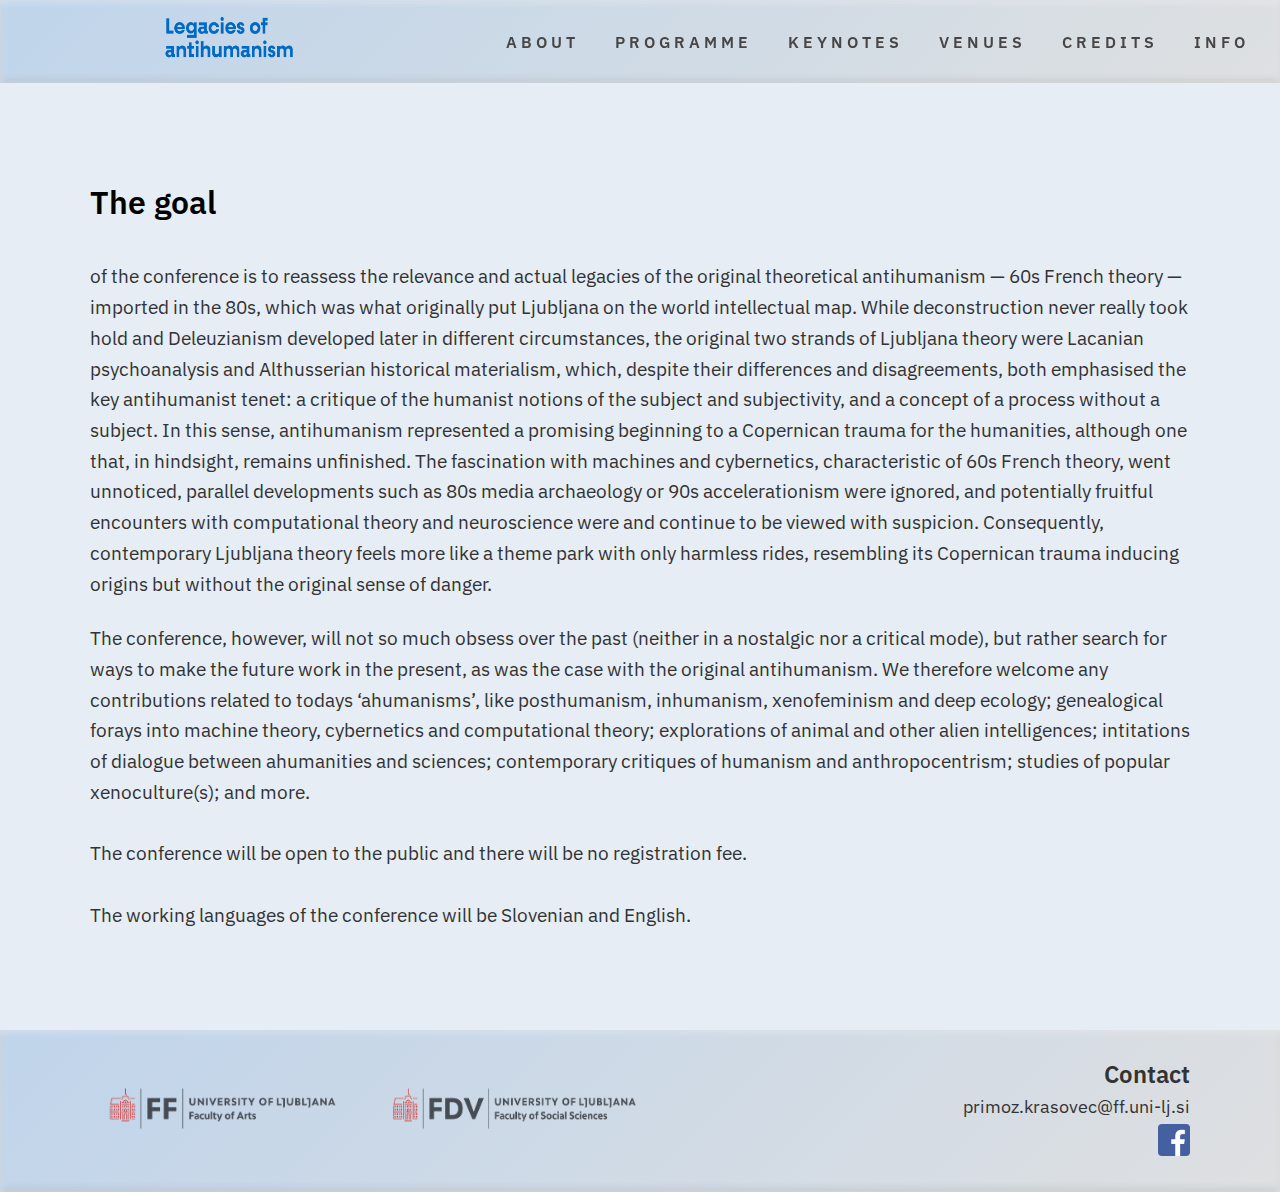
==== about.html @ 0354b55b "Update about.html" ====
<!DOCTYPE html>
<html lang="en">

<head>
    <meta charset="UTF-8">
    <meta name="viewport" content="width=device-width, initial-scale=1.0">
    <title>Legacies of Antihumanism</title>
    <link rel="preconnect" href="https://fonts.googleapis.com">
    <link rel="preconnect" href="https://fonts.gstatic.com" crossorigin />
    <link href="https://fonts.googleapis.com/css2?family=IBM+Plex+Sans:ital,wght@0,100;0,200;0,300;0,400;0,500;0,600;0,700;1,100;1,200;1,300;1,400;1,500;1,600;1,700&display=swap" rel="stylesheet">
    <link rel="stylesheet" href="css/style.css"/>
</head>

<body>
    
    <nav class="navbar">
        <div class="container-navbar">
            <div class="logo">
                <a href="en.html"><img src="images/Naslov ENG.webp" alt="land-home" width="140" height="47"></a></a>
            </div>
            <div class="main-menu">
                <ul>
                    <li>
                        <a href="about.html">A B O U T</a>
                    </li>
                    <li>
                        <div class="dropdown">
                           <a href="programme.html">P R O G R A M M E</a>
                    </li>
                    <li>
                        <a href="keynotes-en.html">K E Y  N O T E S</a>
                    </li>
                    <li>
                        <a href="venues.html">V E N U E S</a>
                    </li>
                    <li>
                        <a href="credits.html">C R E D I T S</a>
                    </li>
                    <li>
                        <a href="info.html">I N F O</a>
                    </li>
                </ul>    
            </div>
        </div>
    </nav>

    <section class="about-section">
        <div class="container-about">
            <div class="goal">
                <h1 class="text-xl" style="text-align: left; padding-bottom: 20px;">The goal</h1>
            </div>
            <p class="text-normal" style="text-align: left;">
                of the conference is to reassess the relevance and actual legacies of the original theoretical antihumanism — 60s French theory — imported in the 80s, which was what originally put Ljubljana on the world intellectual map. 
                While deconstruction never really took hold and Deleuzianism developed later in different circumstances, the original two strands of Ljubljana theory were Lacanian psychoanalysis and Althusserian historical materialism, which, despite their differences and disagreements, both emphasised the key antihumanist tenet: 
                a critique of the humanist notions of the subject and subjectivity, and a concept of a process without a subject. 
                In this sense, antihumanism represented a promising beginning to a Copernican trauma for the humanities, although one that, in hindsight, remains unfinished. 
                The fascination with machines and cybernetics, characteristic of 60s French theory, went unnoticed, parallel developments such as 80s media archaeology or 90s accelerationism were ignored, and potentially fruitful encounters with computational theory and neuroscience were and continue to be viewed with suspicion. 
                Consequently, contemporary Ljubljana theory feels more like a theme park with only harmless rides, resembling its Copernican trauma inducing origins but without the original sense of danger.
            </p>
            <br><p class="text-normal" style="text-align: left;">
                The conference, however, will not so much obsess over the past (neither in a nostalgic nor a critical mode), but rather search for ways to make the future work in the present, as was the case with the original antihumanism. 
                We therefore welcome any contributions related to todays ‘ahumanisms’, like posthumanism, inhumanism, xenofeminism and deep ecology; genealogical forays into machine theory, cybernetics and computational theory; explorations of animal and other alien intelligences; 
                intitations of dialogue between ahumanities and sciences; contemporary critiques of humanism and anthropocentrism; studies of popular xenoculture(s); and more.
            </p>
            <p class="text-normal" style="text-align: left;"><br>The conference will be open to the public and there will be no registration fee.</p>
            <p class="text-normal" style="text-align: left;"><br>The working languages of the conference will be Slovenian and English.</p>
        </div>
    </section>

    <footer class="footer">
        <div class="container-footer">
            <div>
                <a href="https://www.ff.uni-lj.si/"><img src="images/ul_ff-logoeng-hor-cmyk_color.png" alt="logo-ff" width="280" height="63" style="padding-right: 15px"></a>
                <a href="https://www.fdv.uni-lj.si/"><img src="images/UL_FDV-ENG-logo-HOR-CMYK_barvni.png" alt="logo-fdv" width="280" height="63"></a>
            </div>
            <div class="contacts">
                <h2 class="text-l" style="margin: 0px; text-align: right; color: #333;">Contact</h2>
                <a class="text-mail" href="mailto: primoz.krasovec@ff.uni-lj.si">primoz.krasovec@ff.uni-lj.si</a>
                <br><a href="#"><img src="images/4745722_media_social_facebook_network_icon.png" alt="logo" width="32" height="32"></a>
            </div>
        </div>
    </footer>
    
</body>
</html>
---- css/style.css ----
* {
    box-sizing: border-box;
    margin: 0;
    padding: 0;
}

/*general*/
:root {
    --primary-color: #4891ff;
    --light-color: #f4f4f6;
    --dark-color: #111:
}

html, body {
    font-family: 'IBM Plex Sans', sans-serif;
    font-size: 16px;
    line-height: 1.5;
    background: #E6EDf5; 
    margin: 0;
    padding: 0;
    box-sizing: border-box;
}


a {
    text-decoration: none;
    color: #0f0e0e;
}

ul {
    list-style: none;
}


img {
    max-width: 100%;
}

/*navbar*/
.navbar {
    /*background: rgba(182,206,232, 0.8);*/
    padding: 15px;
    position: sticky;
    top: 0;
    left: 0;
    width: 100%;
    margin: 0;
    box-sizing: border-box;
    z-index: 1000;
    background: linear-gradient(135deg, rgba(182, 206, 232, 0.8), rgba(220, 220, 220, 0.8));
    box-shadow: inset 0 0 8px rgba(255, 255, 255, 0.6), inset 0 -3px 6px rgba(50, 50, 50, 0.2);
}

.container-navbar {
    max-width: 1500px;
    display: flex;
    margin: 0 auto 0px;
    align-items: center;
    justify-content: space-between;
}

.logo {
    padding-left: 150px;
}

.navbar .main-menu ul {
    display: flex;
    padding: 0;
    margin: 0;
    list-style: none;
    }

.navbar ul li a {
    position: relative;
    padding: 10px 20px;
    display: block;
    font-weight: 600;
    color: rgb(71, 69, 69);
    font-size: 16px;
}

.navbar .main-menu li a:after {
    content: '';
    position: absolute;
    height: 5px;
    left: 0;
    bottom: 0;
    width: 100%;
    transform:scaleX(0);
    transform-origin: right;
    background: grey;
    transition: transform .2s ease-out;
}

.navigation {
    content: '';
    position: absolute;
    height: 5px;
    left: 0;
    bottom: 0;
    width: 100%;
    transform:scaleX(0.95);
    background: grey;
    transition: transform .2s ease-out;
}

.navbar ul li a:hover::after {
    transform: scaleX(0.95);
}

/*slo*/
.container-slo {
    padding: 10px 20px;
    font-weight: 600;
    color: black;
    font-size: 15px;
    align-items: center;
    border: none;
    text-decoration: underline;
}

/*cover*/
.cover-section {
    margin-top: 0px;
    padding-top: 0px;
    display: flex;
    justify-content: center;
    align-items: center;
    background-color: #323436;
    min-height: 100vh;
    box-sizing: border-box;
}

.container-cover {
    display: flex;
    align-items: flex-start;
    margin: 0 auto;
    background-color: #323436;
    padding-top: 0px;
}

.left, .right {
    margin: 10px;
}

.left img, .right img {
    max-width: 100%;
    height: auto;
}

/*index-speakers*/
.index-speakers-section {
    background-image: #E6EDf5;
    position: relative;
}

.index-container-speakers {
    max-width: 1100px;
    margin: 50px auto 0;
    padding-top: 50px;
    padding-bottom: 30px;
    position: relative;
}

.index-container-keynotes {
    max-width: 1100px;
    margin: 0 auto 0px;
    position: relative;
}

.keynotes-title {
    position: absolute;
    top: 50%;
    left: 50%;
    transform: translate(-50%, -50%);
    font-size: 30px;
}

/*index-keynotes-grid*/
.grid-keynotes {
    max-width: 1300px;
    display: grid;
    grid-template-columns: repeat(auto-fit, minmax(10px, 1fr)); /*responsive grid*/
    gap: 20px;
    padding: 30px 20px 30px;
    margin: 30px auto 150px;
    background: linear-gradient(145deg, rgba(255, 255, 255, 0.3), rgba(27, 173, 194, 0.2), rgba(0, 0, 0, 0.1)),
                linear-gradient(45deg, rgba(27, 173, 194, 0.2), rgba(255, 255, 255, 0.3));
    background-blend-mode: overlay;
    padding: 10px;
    color: #333;
}

.grid-speaker {
    text-align: center;
    padding-bottom: 20px;
}

.speaker-image-wrapper {
    position: relative;
    width: 100%;
    height: 276px;
    overflow: hidden;
    margin-top: 25px;
    margin-bottom: 50px;
    aspect-ratio: 1,084 / 1;
}

.speaker-image-wrapper img {
    width: 100%;
    height: 100%;
    object-fit: cover;
}

.overlay-text {
    position: absolute;
    top: 0;
    left: 0;
    width: 100%;
    height: 100%;
    display: flex;
    align-items: center;
    justify-content: center;
    opacity: 0;
    transition: opacity 0.5s ease;
    background-color: rgba(255, 255, 255, 0.8);
}

.overlay-text a {
    color: #006AC2;
    font-size: 1.8rem;
    font-weight: 600;
    line-height: 1.2;
}

.grid-speaker:hover .overlay-text {
    opacity: 1; /*show lecture title*/
}

.speaker-name {
    text-decoration: none;
    color: #006AC2;
    font-weight: bold;
    margin-top: 10px;
    font-size: 1.5rem;
    text-align: center;
    display: block;
}

/*footer*/
.footer {
    padding: 15px;
    margin: 0 0 0;
    background: linear-gradient(135deg, rgba(182, 206, 232, 0.8), rgba(220, 220, 220, 0.8));
    box-shadow: inset 0 0 8px rgba(255, 255, 255, 0.6), inset 0 -3px 6px rgba(50, 50, 50, 0.2);
}

.container-footer {
    max-width: 1100px;
    display: flex;
    align-items: center;
    justify-content: space-between;
    margin: 0 auto 0px;
}

.contacts {
    max-width: 1100px;
    padding: 15px 0 15px;
    text-align: right;
}

/*about*/
.container-about {
    max-width: 1100px;
    margin: 100px auto 100px;
    padding: 100 15px 15px;
}

.goal {
    padding-bottom: 20px;
}

/*programme*/
.container-programme {
    max-width: 1100px;
    margin-top: 100px;
    margin-bottom: 100px;
    margin-left: auto;
    margin-right: auto;
    padding: 100 15px 15px;
}

.collapsible {
    color: #333;
    cursor: pointer;
    border: none;
    outline: none;
    text-decoration: underline;
    text-underline-offset: 5px;
    color: #006AC2;
}

.abstract {
    display: none;
    max-width: 900px;
    margin: 20px auto;
    position: relative;
    font-size: 1.1rem;
    text-align: justify;
}

/*keynotes*/
.container-keynotes {
    max-width: 1100px;
    margin: 100px auto 100px;
    padding: 0 15px 15px;
}

.keynotes-speakers {
    max-width: 1100px;
    margin: 0px auto 50px;
    padding: 100px 0px 15px;
    display: flex;
    align-items: center;
    justify-content: space-between;
}

/*venues*/
.container-venues {
    max-width: 1100px;
    margin: 100px auto 100px;
    padding: 0 15px 15px;
    display: flex;
    align-items: center;
    justify-content: space-between;
}

/*credits*/
.container-credits {
    max-width: 1100px;
    margin: 100px auto 100px;
    padding: 100 15px 15px;
}

/*info*/
.container-info {
    max-width: 1100px;
    margin: 100px auto 100px;
    padding: 100 15px 15px;
}

.container-info-location {
    max-width: 1100px;
    margin: 200px auto 100px;
    padding: 100 15px 15px;
    display: flex;
    align-items: center;
    justify-content: space-between;
}

/*text*/
.text-sm {
    font-size: 0.9rem;
    color: #333;
    line-height: 1.5;
    font-weight: 400;
    margin: 3px;
    text-align: center;
}

.text-mail {
    font-size: 1.1rem;
    color: #333;
    line-height: 2;
    font-weight: 400;
    margin: 0px;
    text-align: right;
}

.text-bio {
    font-size: 1.1rem;
    color: #333;
    line-height: 1.6;
    font-weight: 400;
    margin: 30px 5px 0px;
    text-align: justify;
}

.text-m {
    font-size: 1.1rem;
    color: #333;
    line-height: 0.5;
    font-weight: 400;
    margin: 0px;
}

.text-normal {
    font-size: 1.2rem;
    color: #333;
    line-height: 1.6;
    font-weight: 400;
}

.link {
    cursor: pointer;
    text-decoration: underline;
    text-underline-offset: 5px;
    color: #006AC2;
    line-height: 1.6;
    font-weight: 400;
    text-align: right;
    font-size: 1.2rem;
}

.text-l {
    font-size: 1.5rem;
    line-height: 1.2;
    font-weight: 600;
    margin: 15px;
    text-align: left;
}

.text-xl {
    font-size: 2rem;
    line-height: 1.2;
    font-weight: 600;
    text-align: right;
    color: black;
}


/* Mobile-specific styles */
@media (max-width: 768px) {
    body {
        font-size: 14px;
    }

    .container-navbar {
        padding: 0 10px;
        flex-direction: column;
    }

    .navbar .main-menu ul {
        flex-direction: column;
        align-items: center;
    }

    .navbar ul li a {
        font-size: 14px;
        padding: 8px 10px;
    }

    .logo {
        padding-left: 0;
        margin-bottom: 10px;
    }

    .cover-section {
        height: 60vh;
    }

    .index-container-speakers, .index-container-keynotes, .container-footer, .contacts {
        max-width: 100%;
        padding: 0 10px;
        text-align: center;
    }

    .grid-keynotes {
        grid-template-columns: repeat(auto-fit, minmax(150px, 1fr));
        padding: 10px;
        gap: 15px;
    }

    .grid-speaker {
        padding-bottom: 10px;
    }

    .speaker-image-wrapper {
        height: 180px;
    }

    .speaker-name {
        font-size: 1rem;
    }

    .footer {
        flex-direction: column;
        align-items: center;
        text-align: center;
        padding: 20px 0;
    }

    .contacts h2, .text-mail {
        font-size: 1rem;
        text-align: center;
    }

    .text-xl {
        font-size: 1.5rem;
    }

    .text-l {
        font-size: 1.2rem;
    }

    .text-normal {
        font-size: 1rem;
    }

    .text-sm {
        font-size: 0.85rem;
    }

    .container-slo {
        font-size: 14px;
    }
}
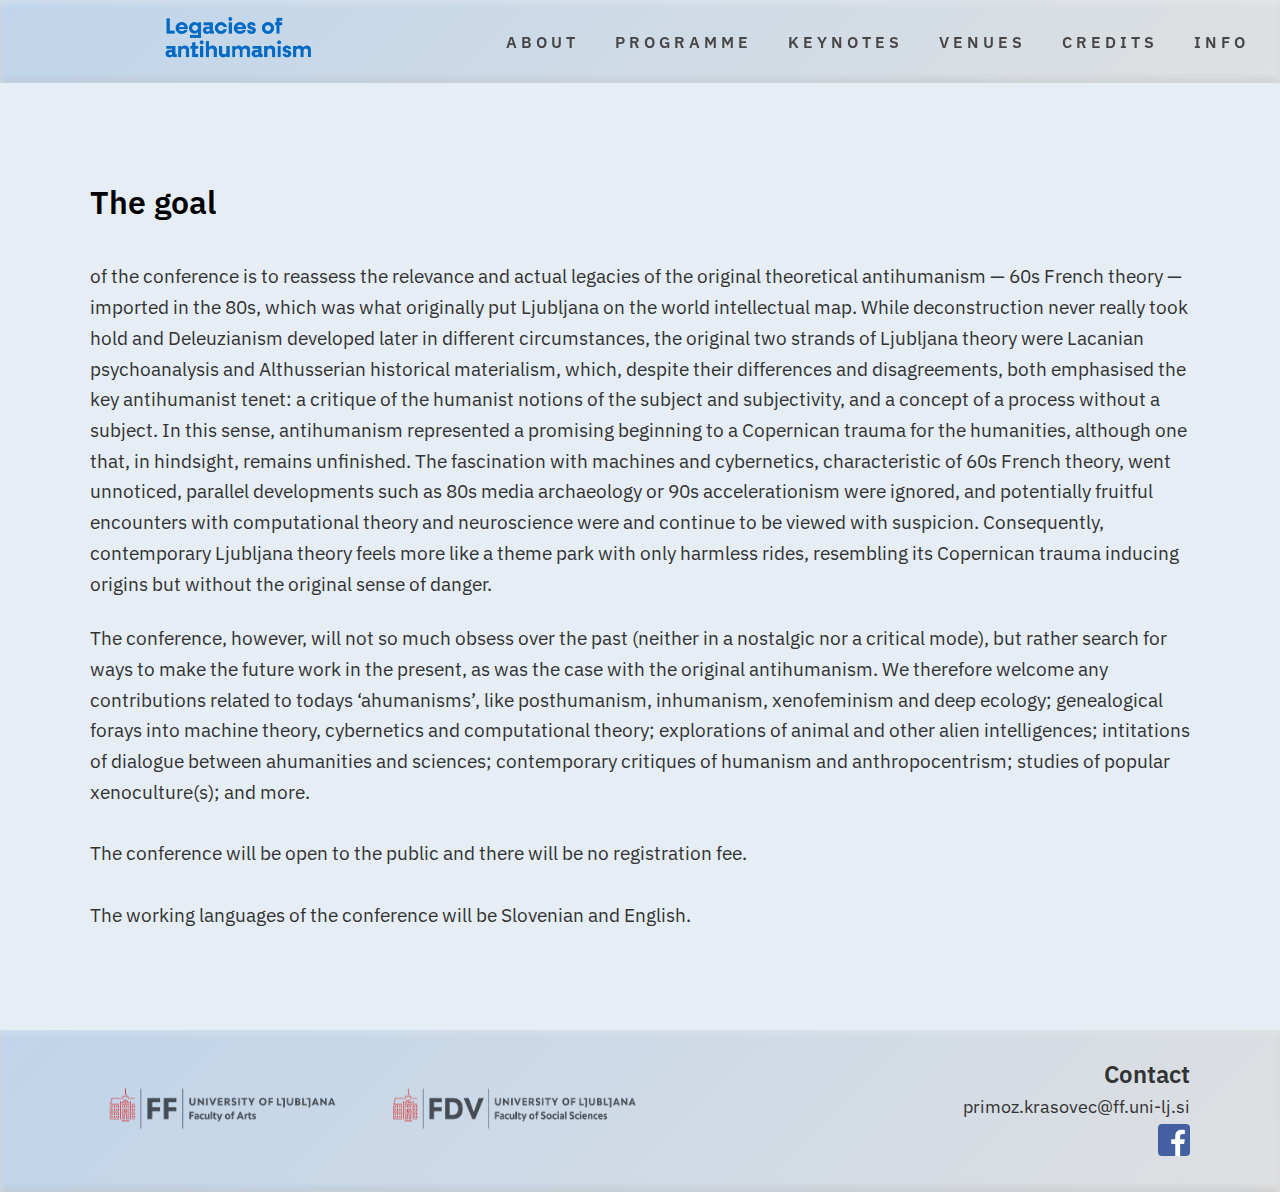
==== commit 7a1e68d8: "Update about.html" ====
--- a/about.html
+++ b/about.html
@@ -16,7 +16,7 @@
     <nav class="navbar">
         <div class="container-navbar">
             <div class="logo">
-                <a href="en.html"><img src="images/Naslov ENG.webp" alt="land-home" width="140" height="47"></a></a>
+                <a href="en.html"><img src="images/Naslov ENG.webp" alt="land-home" width="160" height="47"></a>
             </div>
             <div class="main-menu">
                 <ul>
--- a/css/style.css
+++ b/css/style.css
@@ -184,11 +184,9 @@
     gap: 20px;
     padding: 30px 20px 30px;
     margin: 30px auto 150px;
-    background: linear-gradient(145deg, rgba(255, 255, 255, 0.3), rgba(27, 173, 194, 0.2), rgba(0, 0, 0, 0.1)),
-                linear-gradient(45deg, rgba(27, 173, 194, 0.2), rgba(255, 255, 255, 0.3));
+    background: #323436;
     background-blend-mode: overlay;
     padding: 10px;
-    color: #333;
 }
 
 .grid-speaker {
@@ -239,10 +237,10 @@
 
 .speaker-name {
     text-decoration: none;
-    color: #006AC2;
+    color: #E6EDf5;
     font-weight: bold;
     margin-top: 10px;
-    font-size: 1.5rem;
+    font-size: 1.6rem;
     text-align: center;
     display: block;
 }
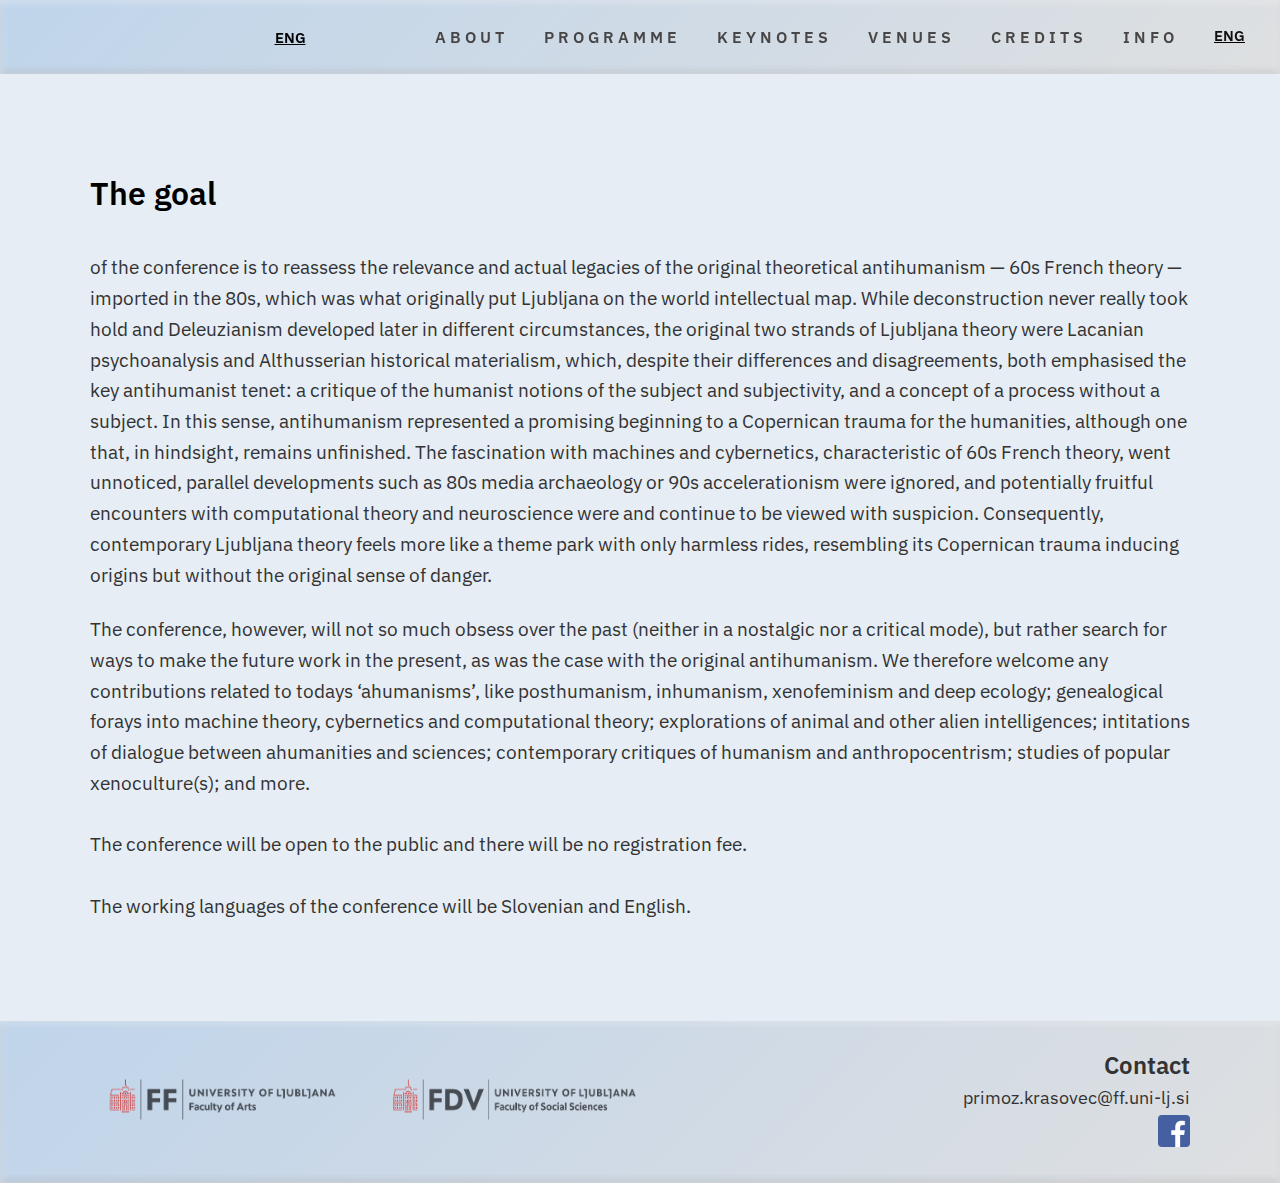
==== commit 2ff5f5b0: "Update about.html" ====
--- a/about.html
+++ b/about.html
@@ -16,30 +16,35 @@
     <nav class="navbar">
         <div class="container-navbar">
             <div class="logo">
-                <a href="en.html"><img src="images/Naslov ENG.webp" alt="land-home" width="160" height="47"></a>
+            </div>
+            <div class="language-mobile">
+                <a class= "container-slo" href="en.html">ENG</a>
+            </div>
+            <div class="hamburger">
+                <div></div>
+                <div></div>
+                <div></div>
             </div>
             <div class="main-menu">
                 <ul>
-                    <li>
-                        <a href="about.html">A B O U T</a>
-                    </li>
-                    <li>
-                        <div class="dropdown">
-                           <a href="programme.html">P R O G R A M M E</a>
-                    </li>
-                    <li>
-                        <a href="keynotes-en.html">K E Y  N O T E S</a>
-                    </li>
-                    <li>
-                        <a href="venues.html">V E N U E S</a>
-                    </li>
-                    <li>
-                        <a href="credits.html">C R E D I T S</a>
-                    </li>
-                    <li>
-                        <a href="info.html">I N F O</a>
-                    </li>
-                </ul>    
+                    <li><a href="about.html">A B O U T</a></li>
+                    <li><a href="programme.html">P R O G R A M M E</a></li>
+                    <li><a href="keynotes-en.html">K E Y N O T E S</a></li>
+                    <li><a href="venues.html">V E N U E S</a></li>
+                    <li><a href="credits.html">C R E D I T S</a></li>
+                    <li><a href="info.html">I N F O</a></li>
+                    <span class= "container-slo"><a href="en.html">ENG</a></span>
+                </ul>
+            </div>
+            <div class="mobile-menu">
+                <ul>
+                    <li><a href="about.html">ABOUT</a></li>
+                    <li><a href="programme.html">PROGRAMME</a></li>
+                    <li><a href="keynotes-en.html">KEYNOTES</a></li>
+                    <li><a href="venues.html">VENUES</a></li>
+                    <li><a href="credits.html">CREDITS</a></li>
+                    <li><a href="info.html">INFO</a></li>
+                </ul>
             </div>
         </div>
     </nav>
@@ -74,12 +79,24 @@
                 <a href="https://www.fdv.uni-lj.si/"><img src="images/UL_FDV-ENG-logo-HOR-CMYK_barvni.png" alt="logo-fdv" width="280" height="63"></a>
             </div>
             <div class="contacts">
-                <h2 class="text-l" style="margin: 0px; text-align: right; color: #333;">Contact</h2>
+                <h2 class="text-l">Contact</h2>
                 <a class="text-mail" href="mailto: primoz.krasovec@ff.uni-lj.si">primoz.krasovec@ff.uni-lj.si</a>
                 <br><a href="#"><img src="images/4745722_media_social_facebook_network_icon.png" alt="logo" width="32" height="32"></a>
             </div>
         </div>
+        <div class="container-footer-mobile">
+            <div>
+                <a href="https://www.ff.uni-lj.si/"><img src="images/ul_ff-logoeng-hor-cmyk_color.png" alt="logo-ff" width="280" height="63" style="padding-right: 15px"></a>
+                <a href="https://www.fdv.uni-lj.si/"><img src="images/UL_FDV-ENG-logo-HOR-CMYK_barvni.png" alt="logo-fdv" width="280" height="63"></a>
+            </div>
+            <div class="contacts-mobile">
+                <h2 class="text-l">Contact: <a class="text-mail" href="mailto: primoz.krasovec@ff.uni-lj.si">primoz.krasovec@ff.uni-lj.si</a></h2>
+                <a href="#"><img src="images/4745722_media_social_facebook_network_icon.png" alt="logo" width="32" height="32"></a>
+            </div>
+        </div>
     </footer>
+
+    <script src="js/main.js"></script>
     
 </body>
 </html>
--- a/css/style.css
+++ b/css/style.css
@@ -108,6 +108,68 @@
     transform: scaleX(0.95);
 }
 
+/*navbar mobile*/
+.mobile-menu {
+    display: none;
+    flex-direction: column;
+    position: absolute;
+    top: 65px;
+    right: 5px;
+    background: linear-gradient(135deg, rgba(220, 220, 220, 1), rgba(182, 206, 232, 1));
+    box-shadow: inset 0 0 8px rgba(255, 255, 255, 0.6), inset 0 -3px 6px rgba(50, 50, 50, 0.2);
+    padding: 10px;
+    z-index: 999;
+}
+
+.mobile-menu ul {
+    list-style: none;
+    padding: 0;
+    margin: 0;
+}
+
+.mobile-menu ul li {
+    margin-bottom: 10px;
+}
+
+.mobile-menu ul li a {
+    font-weight: 600;
+    color: #333;
+    text-decoration: none;
+}
+
+.mobile-menu ul li:last-child {
+    margin-bottom: 0;
+}
+
+.hamburger {
+    display: none;
+    flex-direction: column;
+    justify-content: space-between;
+    width: 25px;
+    height: 20px;
+    cursor: pointer;
+}
+
+.hamburger div {
+    width: 20px;
+    height: 3px;
+    background-color: #333;
+    border-radius: 3px;
+    transition: transform 0.1s ease, opacity 0.1s ease;
+}
+
+.hamburger.active div:nth-child(1) {
+    transform: translateY(9px) rotate(45deg);
+}
+
+.hamburger.active div:nth-child(2) {
+    opacity: 0;
+}
+
+.hamburger.active div:nth-child(3) {
+    transform: translateY(-9px) rotate(-45deg);
+}
+
 /*slo*/
 .container-slo {
     padding: 10px 20px;
@@ -127,7 +189,6 @@
     justify-content: center;
     align-items: center;
     background-color: #323436;
-    min-height: 100vh;
     box-sizing: border-box;
 }
 
@@ -248,7 +309,7 @@
 /*footer*/
 .footer {
     padding: 15px;
-    margin: 0 0 0;
+    margin: auto 0;
     background: linear-gradient(135deg, rgba(182, 206, 232, 0.8), rgba(220, 220, 220, 0.8));
     box-shadow: inset 0 0 8px rgba(255, 255, 255, 0.6), inset 0 -3px 6px rgba(50, 50, 50, 0.2);
 }
@@ -261,10 +322,28 @@
     margin: 0 auto 0px;
 }
 
+.container-footer .text-l {
+    margin: 0px; 
+    text-align: right; 
+    color: #333;    
+}
+
 .contacts {
     max-width: 1100px;
     padding: 15px 0 15px;
     text-align: right;
+}
+
+.container-footer-mobile {
+    display: none;
+    flex-direction: column;
+    text-align: center;
+}
+
+.container-footer-contacts {
+    text-align: right;
+    margin: 0px;
+    padding: 0px;
 }
 
 /*about*/
@@ -333,6 +412,14 @@
     justify-content: space-between;
 }
 
+.container-venues-location {
+    max-width: 400px;
+}
+
+.container-venues-location .abstract{
+    max-width: 400px;
+}
+
 /*credits*/
 .container-credits {
     max-width: 1100px;
@@ -345,6 +432,28 @@
     max-width: 1100px;
     margin: 100px auto 100px;
     padding: 100 15px 15px;
+}
+
+.container-info-location {
+    max-width: 1100px;
+    margin: 200px auto 100px;
+    padding: 100 15px 15px;
+    display: flex;
+    align-items: center;
+    justify-content: space-between;
+}
+
+.container-info .container-venues-location .text-xl {
+    color:black; 
+    padding-bottom: 20px;
+}
+
+.container-info .container-venues-location .text-normal, .link {
+    text-align: right;
+}
+
+.container-info .container-venues-location .link {
+    text-align: right;
 }
 
 .container-info-location {
@@ -426,90 +535,263 @@
     color: black;
 }
 
-
-/* Mobile-specific styles */
+/*mobile*/
 @media (max-width: 768px) {
-    body {
+    html, body {
         font-size: 14px;
+        padding: 0;
+        margin: 0;
     }
 
     .container-navbar {
-        padding: 0 10px;
+        height: 30px;
+    }
+
+    .main-menu {
+        display: none;
+    }
+
+    .language-mobile {
+        display: inline;
+        padding-left: 0px;
+    }
+
+    .logo {
+        display: none;
+        padding-left: 10px;
+    }
+
+    .home {
+        display: inline;
+        padding-left: 5px;
+    }
+
+    .home img {
+        width: 30%;
+        height: 30%;
+    }
+
+    .hamburger {
+        display: flex;
+    }
+
+    .mobile-menu.active {
+        display: flex;
+    }
+
+    .container-footer {
+        display: none;
+    }
+
+    .container-footer-mobile {
+        display: flex;
+    }
+
+    .container-footer-mobile .text-l {
+        text-align: center;
+    }
+
+    .cover-section {
         flex-direction: column;
-    }
-
-    .navbar .main-menu ul {
+        padding: 20px 10px;
+    }
+
+    .container-cover {
         flex-direction: column;
         align-items: center;
-    }
-
-    .navbar ul li a {
-        font-size: 14px;
-        padding: 8px 10px;
-    }
-
-    .logo {
-        padding-left: 0;
-        margin-bottom: 10px;
-    }
-
-    .cover-section {
-        height: 60vh;
-    }
-
-    .index-container-speakers, .index-container-keynotes, .container-footer, .contacts {
-        max-width: 100%;
-        padding: 0 10px;
+        padding: 0;
+    }
+
+    .left, .right {
+        width: 100%;
+        margin: 10px 0;
+    }
+
+    .index-speakers-section {
+        padding: 20px 10px;
+        margin: 0;
+        background-color: #E6EDf5;
+    }
+
+    .index-container-speakers, .index-container-keynotes {
+        max-width: 90%;
+        margin: 0 auto;
         text-align: center;
     }
 
+    .index-container-speakers .text-xl {
+        text-align: right;
+    }
+
+    .index-container-keynotes .text-xl {
+        text-align: right;
+    }
+
     .grid-keynotes {
-        grid-template-columns: repeat(auto-fit, minmax(150px, 1fr));
+        grid-template-columns: 1fr;
         padding: 10px;
-        gap: 15px;
+        gap: 10px;
+        margin: 20px auto;
     }
 
     .grid-speaker {
-        padding-bottom: 10px;
-    }
-
-    .speaker-image-wrapper {
-        height: 180px;
-    }
-
-    .speaker-name {
+        margin-bottom: 20px;
+    }
+
+    .overlay-text a {
+        font-size: 1.2rem;
+    }
+
+    .text-xl {
+        font-size: 1.4rem;
+    }
+
+    .text-l {
+        font-size: 1.2rem;
+    }
+
+    .text-normal, .text-mail, .link {
         font-size: 1rem;
     }
 
-    .footer {
+    .about-section {
+        padding: 20px 10px;
+    }
+
+    .container-about {
+        max-width: 90%;
+        margin: 0 auto;
+        text-align: left;
+    }
+
+     .programme-section-section {
+        padding: 20px 10px;
+    }
+
+    .container-programme {
+        max-width: 90%;
+        margin: 0 auto;
+    }
+
+    .container-programme-day {
+        text-align: left;
+        padding: 10px 0;
+    }
+
+    .collapsible {
+        font-size: 1rem;
+        cursor: pointer;
+        text-decoration: underline;
+        color: #006AC2;
+        display: block;
+        padding: 5px 0;
+    }
+
+    .abstract {
+        padding: 10px 0;
+    }
+
+    .keynotes-section {
+        padding: 20px 10px;
+    }
+
+    .container-keynotes {
+        max-width: 90%;
+        margin: 0 auto;
+    }
+
+    .keynotes-speakers {
+        display: flex;
         flex-direction: column;
         align-items: center;
         text-align: center;
-        padding: 20px 0;
-    }
-
-    .contacts h2, .text-mail {
+        margin-bottom: 30px;
+    }
+
+    .keynotes-speakers img {
+        width: 100%;
+        max-width: 250px;
+        height: auto;
+        margin: 15px 0;
+    }
+
+    .container-keynotes .text-l, .text-xl {
+        font-size: 1.4rem;
+        text-align: left;
+        margin: 10px 0;
+    }
+
+    .credits-section {
+        padding: 20px 10px;
+    }
+
+    .container-credits {
+        max-width: 90%;
+        margin: 0 auto;
+        text-align: left;
+    }
+
+    .container-credits h1 {
+        padding-bottom: 10px;
+    }
+
+    .venues-section {
+        padding: 20px 10px;
+    }
+
+    .container-venues {
+        flex-direction: column;
+        margin-bottom: 30px;
+    }
+
+    .container-venues iframe {
+        width: 100%;
+        max-width: 350px;
+        height: auto;
+        align-items: center;
+    }
+
+    .container-venues-location {
+        max-width: 100%;
+    }
+
+    .container-venues .text-xl, .text-normal {
+        text-align: left;
+    }
+
+    .abstract {
         font-size: 1rem;
+        line-height: 1.4;
+    }
+
+    .container-info {
+        padding: 10px;
+    }
+
+    .container-info-location {
+        display: flex;
+        flex-direction: column;
+        align-items: center;
+        margin: 0 auto 20px;
+    }
+
+    .container-info .container-venues-location .text-xl {
+        text-align: left;
+    }
+
+    .container-info .container-venues-location .text-normal {
+        text-align: left;
+    }
+
+    iframe {
+        width: 100%;
+        height: auto;
+        max-width: 350px;
+    }
+
+    .container-info-location div {
+        max-width: 90%;
         text-align: center;
-    }
-
-    .text-xl {
-        font-size: 1.5rem;
-    }
-
-    .text-l {
-        font-size: 1.2rem;
-    }
-
-    .text-normal {
-        font-size: 1rem;
-    }
-
-    .text-sm {
-        font-size: 0.85rem;
-    }
-
-    .container-slo {
-        font-size: 14px;
-    }
-}
+        padding: 10px 0;
+    }
+}
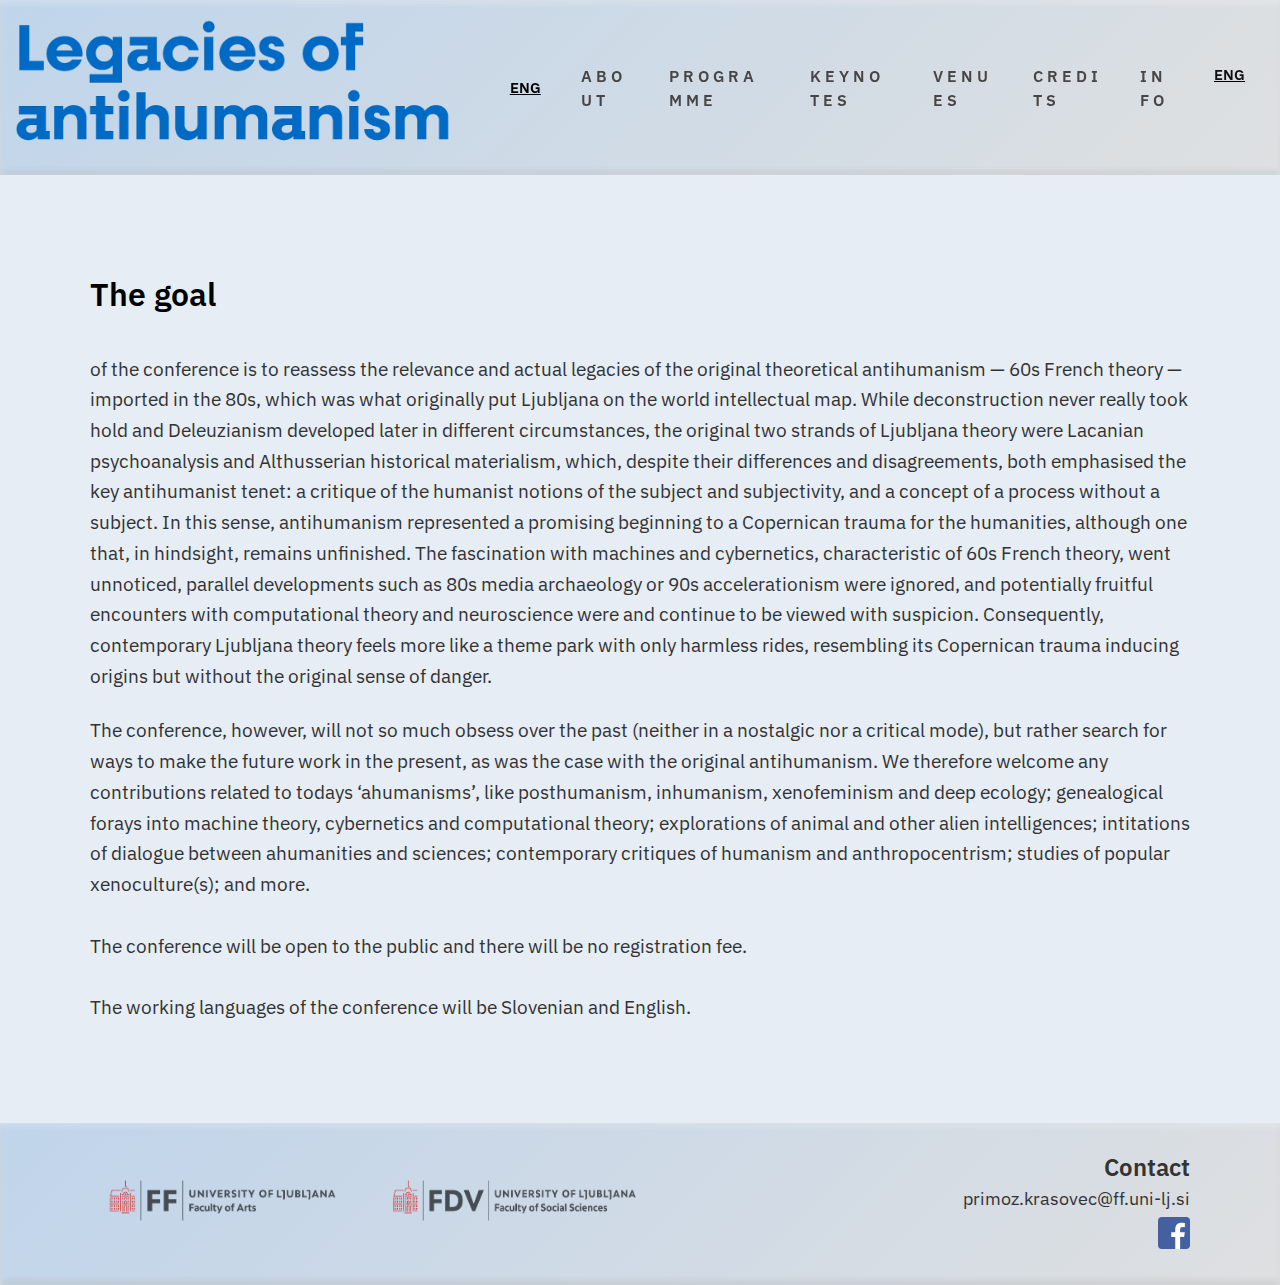
==== commit 6d845ae4: "Update about.html" ====
--- a/about.html
+++ b/about.html
@@ -15,7 +15,8 @@
     
     <nav class="navbar">
         <div class="container-navbar">
-            <div class="logo">
+            <div class="home">
+                <a href="en.html"><img src="images/Naslov ENG.webp"></a>
             </div>
             <div class="language-mobile">
                 <a class= "container-slo" href="en.html">ENG</a>
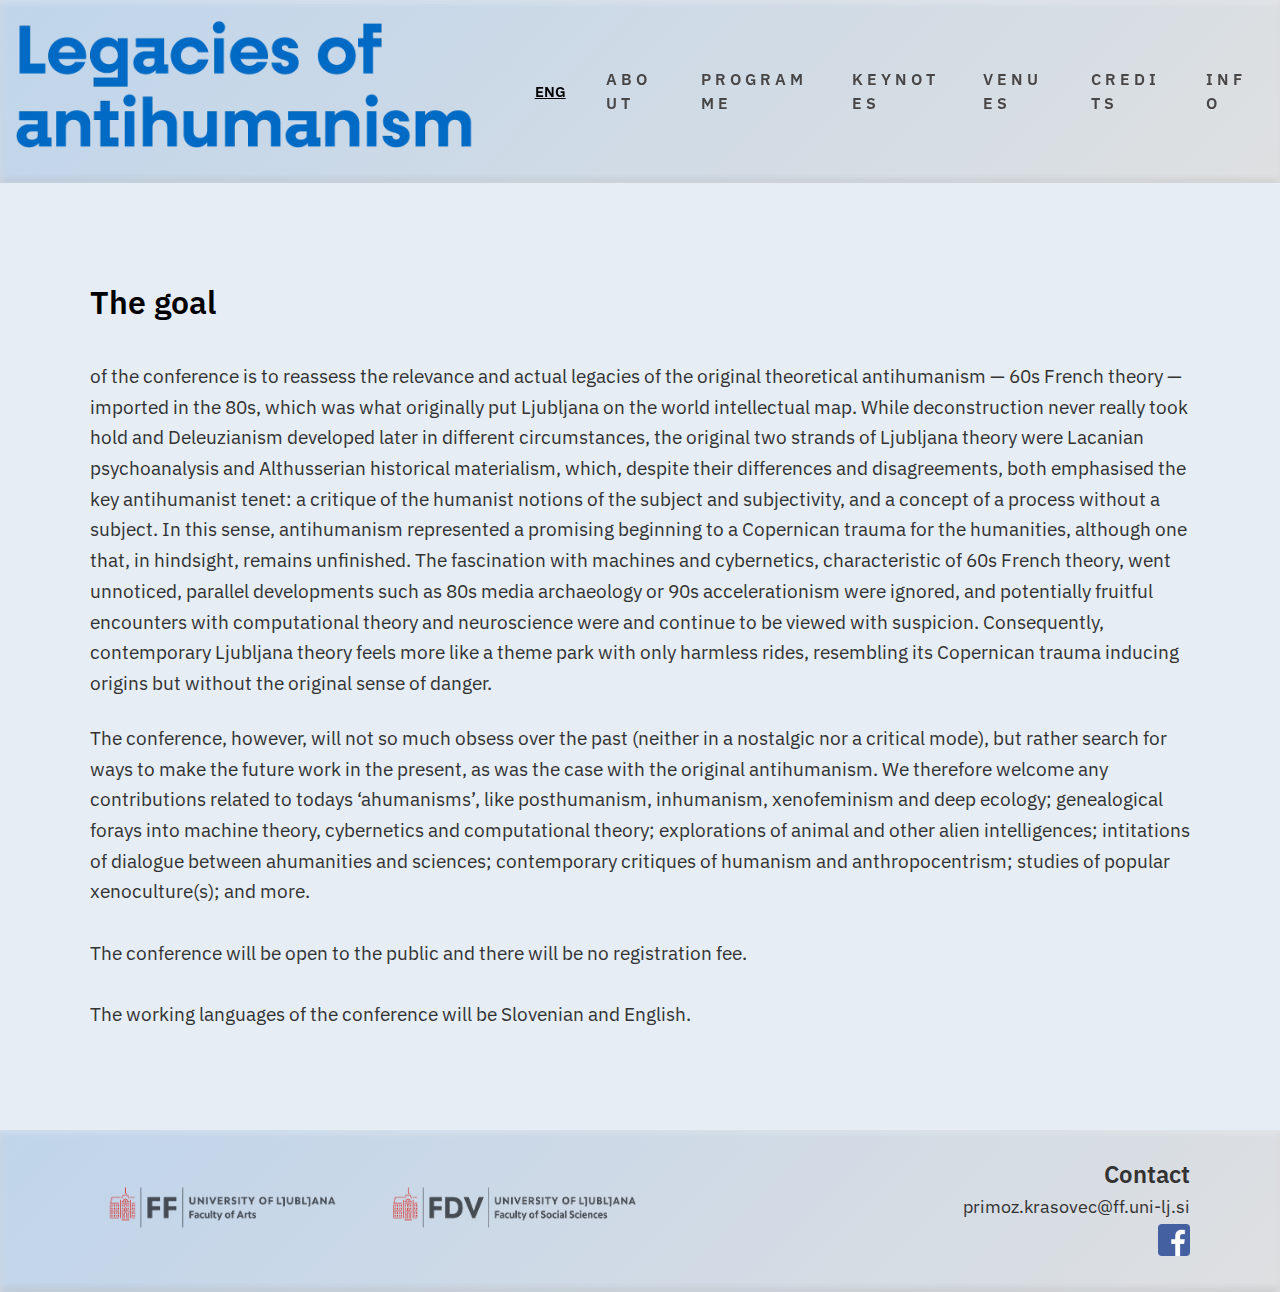
==== commit 2b5265e1: "Update about.html" ====
--- a/about.html
+++ b/about.html
@@ -34,7 +34,6 @@
                     <li><a href="venues.html">V E N U E S</a></li>
                     <li><a href="credits.html">C R E D I T S</a></li>
                     <li><a href="info.html">I N F O</a></li>
-                    <span class= "container-slo"><a href="en.html">ENG</a></span>
                 </ul>
             </div>
             <div class="mobile-menu">
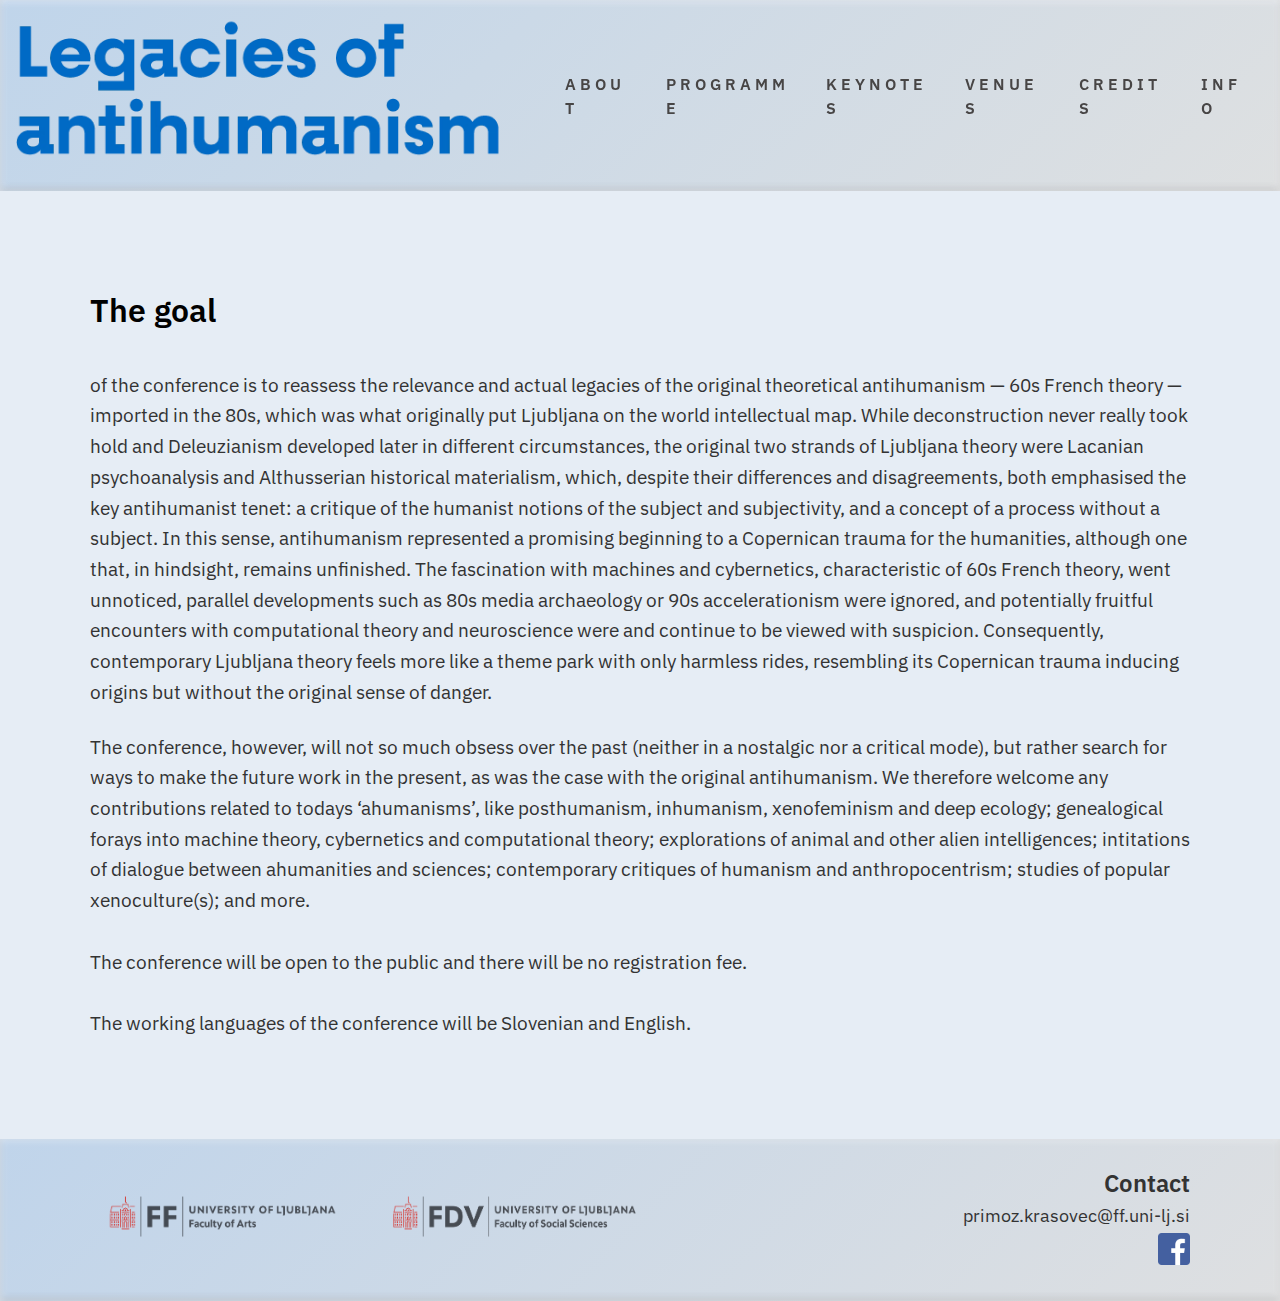
==== commit 2f63d431: "Update about.html" ====
--- a/about.html
+++ b/about.html
@@ -17,9 +17,6 @@
         <div class="container-navbar">
             <div class="home">
                 <a href="en.html"><img src="images/Naslov ENG.webp"></a>
-            </div>
-            <div class="language-mobile">
-                <a class= "container-slo" href="en.html">ENG</a>
             </div>
             <div class="hamburger">
                 <div></div>
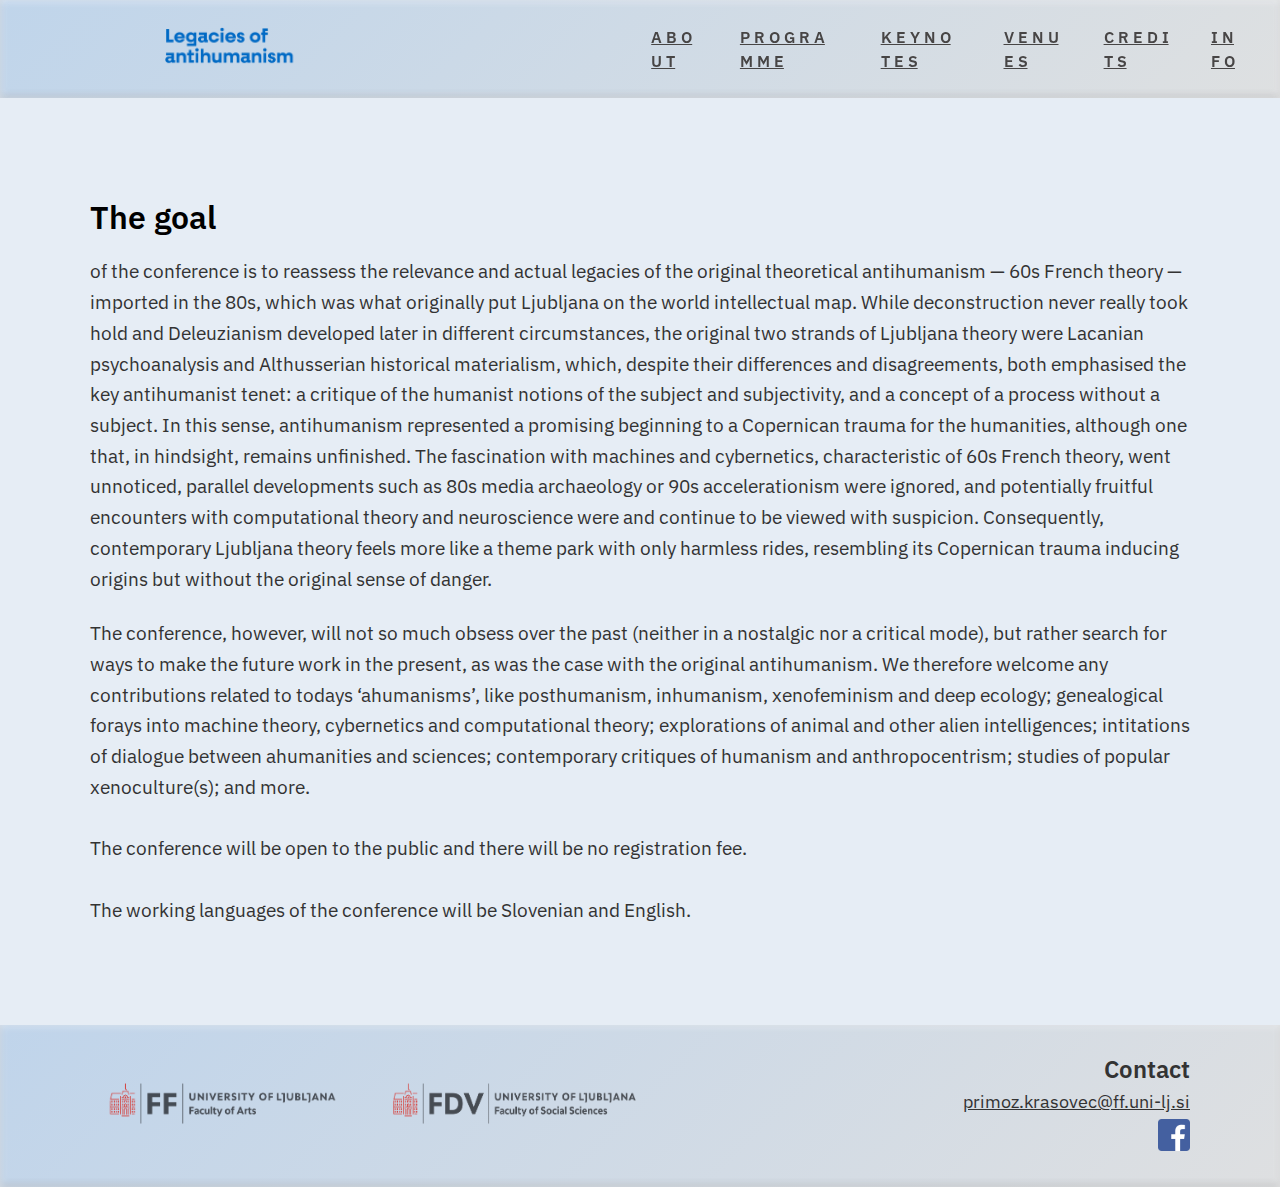
==== commit 12b2bf91: "Update about.html" ====
--- a/about.html
+++ b/about.html
@@ -49,9 +49,9 @@
     <section class="about-section">
         <div class="container-about">
             <div class="goal">
-                <h1 class="text-xl" style="text-align: left; padding-bottom: 20px;">The goal</h1>
+                <h1 class="text-xl"">The goal</h1>
             </div>
-            <p class="text-normal" style="text-align: left;">
+            <p class="text-normal">
                 of the conference is to reassess the relevance and actual legacies of the original theoretical antihumanism — 60s French theory — imported in the 80s, which was what originally put Ljubljana on the world intellectual map. 
                 While deconstruction never really took hold and Deleuzianism developed later in different circumstances, the original two strands of Ljubljana theory were Lacanian psychoanalysis and Althusserian historical materialism, which, despite their differences and disagreements, both emphasised the key antihumanist tenet: 
                 a critique of the humanist notions of the subject and subjectivity, and a concept of a process without a subject. 
@@ -59,13 +59,13 @@
                 The fascination with machines and cybernetics, characteristic of 60s French theory, went unnoticed, parallel developments such as 80s media archaeology or 90s accelerationism were ignored, and potentially fruitful encounters with computational theory and neuroscience were and continue to be viewed with suspicion. 
                 Consequently, contemporary Ljubljana theory feels more like a theme park with only harmless rides, resembling its Copernican trauma inducing origins but without the original sense of danger.
             </p>
-            <br><p class="text-normal" style="text-align: left;">
+            <br><p class="text-normal">
                 The conference, however, will not so much obsess over the past (neither in a nostalgic nor a critical mode), but rather search for ways to make the future work in the present, as was the case with the original antihumanism. 
                 We therefore welcome any contributions related to todays ‘ahumanisms’, like posthumanism, inhumanism, xenofeminism and deep ecology; genealogical forays into machine theory, cybernetics and computational theory; explorations of animal and other alien intelligences; 
                 intitations of dialogue between ahumanities and sciences; contemporary critiques of humanism and anthropocentrism; studies of popular xenoculture(s); and more.
             </p>
-            <p class="text-normal" style="text-align: left;"><br>The conference will be open to the public and there will be no registration fee.</p>
-            <p class="text-normal" style="text-align: left;"><br>The working languages of the conference will be Slovenian and English.</p>
+            <p class="text-normal"><br>The conference will be open to the public and there will be no registration fee.</p>
+            <p class="text-normal"><br>The working languages of the conference will be Slovenian and English.</p>
         </div>
     </section>
 
--- a/css/style.css
+++ b/css/style.css
@@ -19,7 +19,7 @@
     margin: 0;
     padding: 0;
     box-sizing: border-box;
-}
+}o
 
 
 a {
@@ -63,6 +63,20 @@
     padding-left: 150px;
 }
 
+.home {
+    padding-left: 150px;
+    display: inline;
+}
+
+.home img {
+    width: 30%;
+    height: 30%;
+}
+
+.language-mobile {
+    display: none;
+}
+
 .navbar .main-menu ul {
     display: flex;
     padding: 0;
@@ -357,6 +371,14 @@
     padding-bottom: 20px;
 }
 
+.goal .text-xl {
+    text-align: left;
+}
+
+.container-about {
+    text-align: left;
+}
+
 /*programme*/
 .container-programme {
     max-width: 1100px;
@@ -386,6 +408,10 @@
     text-align: justify;
 }
 
+.container-programme .text-xl {
+    text-align: left;
+}
+
 /*keynotes*/
 .container-keynotes {
     max-width: 1100px;
@@ -416,6 +442,14 @@
     max-width: 400px;
 }
 
+.container-venues .container-venues-location .text-xl {
+    padding-bottom: 20px;
+}
+
+.container-venues .container-venues-location .text-normal {
+    text-align: right;
+}
+
 .container-venues-location .abstract{
     max-width: 400px;
 }
@@ -425,6 +459,13 @@
     max-width: 1100px;
     margin: 100px auto 100px;
     padding: 100 15px 15px;
+}
+
+.container-credits .text-xl {
+    color:black; 
+    text-align: left; 
+    padding-bottom: 20px; 
+    padding-top: 50px;
 }
 
 /*info*/
@@ -563,7 +604,7 @@
 
     .home {
         display: inline;
-        padding-left: 5px;
+        padding-left: 10px;
     }
 
     .home img {
@@ -727,21 +768,26 @@
 
     .container-credits {
         max-width: 90%;
-        margin: 0 auto;
+        margin-top: 30px;
+        margin-bottom: 30px;
         text-align: left;
     }
 
-    .container-credits h1 {
+    .container-credits .text-xl {
+        padding-top: 30px;
         padding-bottom: 10px;
+        margin: 0px auto;
     }
 
     .venues-section {
         padding: 20px 10px;
+        margin: 0px;
     }
 
     .container-venues {
         flex-direction: column;
-        margin-bottom: 30px;
+        margin-bottom: 10px;
+        margin-top: 20px;
     }
 
     .container-venues iframe {
@@ -749,13 +795,15 @@
         max-width: 350px;
         height: auto;
         align-items: center;
-    }
-
-    .container-venues-location {
-        max-width: 100%;
-    }
-
-    .container-venues .text-xl, .text-normal {
+        margin-bottom: 30px;
+        padding-top: 0px;
+    }
+
+    .container-venues .container-venues-location .text-xl {
+        text-align: left;
+    }
+
+    .container-venues .container-venues-location .text-xl {
         text-align: left;
     }
 
@@ -764,6 +812,11 @@
         line-height: 1.4;
     }
 
+    .info-section {
+        padding: 20px 10px;
+        margin: 0px;
+    }
+
     .container-info {
         padding: 10px;
     }
@@ -771,8 +824,9 @@
     .container-info-location {
         display: flex;
         flex-direction: column;
-        align-items: center;
+        text-align: left;
         margin: 0 auto 20px;
+        padding-top: 0;
     }
 
     .container-info .container-venues-location .text-xl {
@@ -783,15 +837,23 @@
         text-align: left;
     }
 
-    iframe {
-        width: 100%;
-        height: auto;
-        max-width: 350px;
-    }
-
-    .container-info-location div {
+    .container-info-location iframe {
         max-width: 90%;
         text-align: center;
         padding: 10px 0;
     }
-}
+
+    .container-info iframe {
+        width: 100%;
+        max-width: 350px;
+        height: auto;
+        align-items: center;
+        margin-bottom: 10px;
+        margin-top: 0px;
+        padding-top: 0px;
+    }
+
+    .container-info-residum .text-xl {
+        padding-bottom: 0px;
+    }
+}
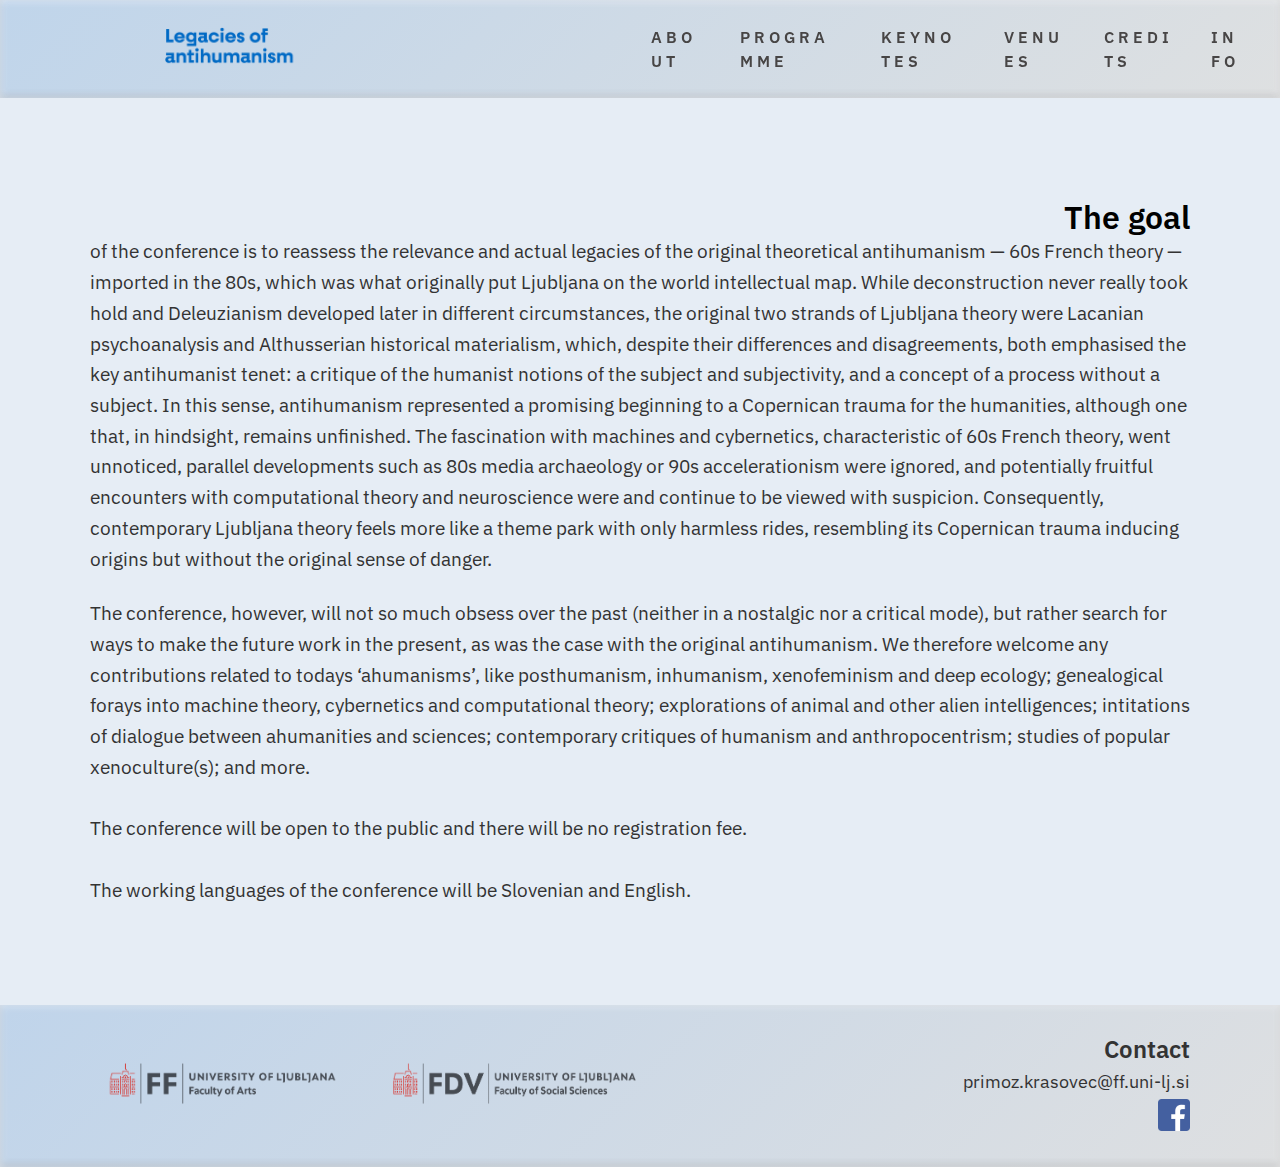
==== commit d7b98aff: "Update about.html" ====
--- a/about.html
+++ b/about.html
@@ -48,9 +48,7 @@
 
     <section class="about-section">
         <div class="container-about">
-            <div class="goal">
-                <h1 class="text-xl"">The goal</h1>
-            </div>
+            <h1 class="text-xl"">The goal</h1>
             <p class="text-normal">
                 of the conference is to reassess the relevance and actual legacies of the original theoretical antihumanism — 60s French theory — imported in the 80s, which was what originally put Ljubljana on the world intellectual map. 
                 While deconstruction never really took hold and Deleuzianism developed later in different circumstances, the original two strands of Ljubljana theory were Lacanian psychoanalysis and Althusserian historical materialism, which, despite their differences and disagreements, both emphasised the key antihumanist tenet: 
--- a/css/style.css
+++ b/css/style.css
@@ -19,7 +19,7 @@
     margin: 0;
     padding: 0;
     box-sizing: border-box;
-}o
+}
 
 
 a {
@@ -229,6 +229,10 @@
     position: relative;
 }
 
+.index-speakers-section .goal .text-xl {
+    text-align: right;
+}
+
 .index-container-speakers {
     max-width: 1100px;
     margin: 50px auto 0;
@@ -257,11 +261,10 @@
     display: grid;
     grid-template-columns: repeat(auto-fit, minmax(10px, 1fr)); /*responsive grid*/
     gap: 20px;
-    padding: 30px 20px 30px;
+    padding: 20px 20px;
     margin: 30px auto 150px;
     background: #323436;
     background-blend-mode: overlay;
-    padding: 10px;
 }
 
 .grid-speaker {
@@ -764,13 +767,14 @@
 
     .credits-section {
         padding: 20px 10px;
+        margin: 0px;
     }
 
     .container-credits {
         max-width: 90%;
-        margin-top: 30px;
-        margin-bottom: 30px;
+        margin: 0 auto;
         text-align: left;
+        padding: 0px;
     }
 
     .container-credits .text-xl {
